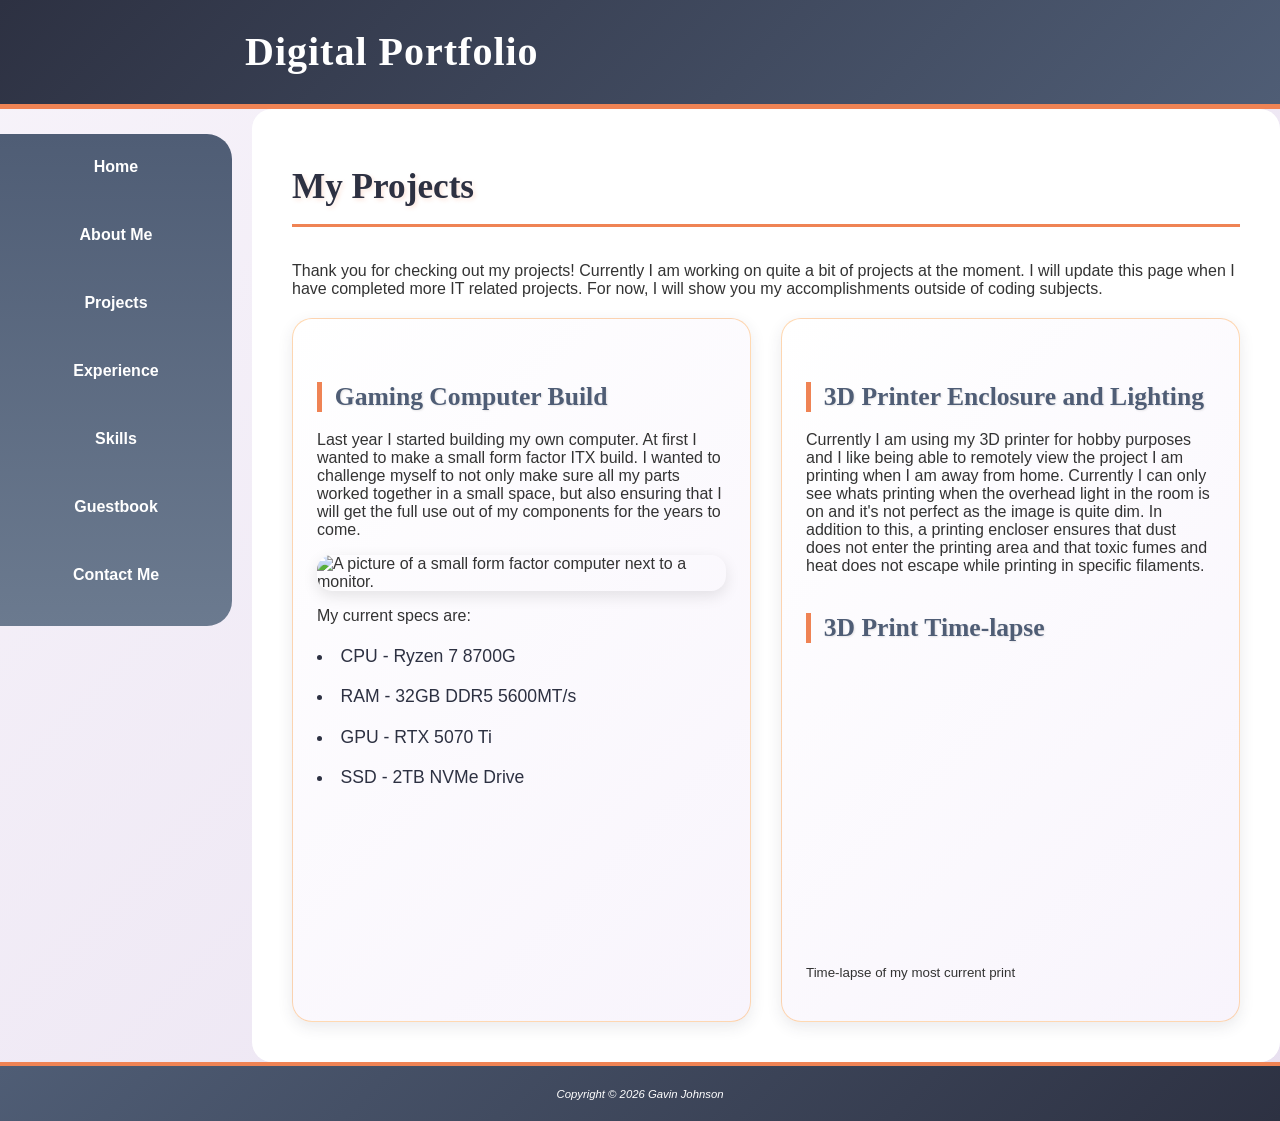
==== projects.html @ 18a4c979 "Add files via upload" ====
<!DOCTYPE html>
<html lang ="en">

<head>
    <meta charset="UTF-8">
    <title>Gavin Johnson's Portfolio :: Projects</title>
    <link rel="icon" type="image/x-icon" href="images/favicon.ico">
    <link rel="stylesheet" href="style.css">
</head>

<body>
    <header>
        <h1>Digital Portfolio</h1>
    </header>
    
    <nav><b>
            <a href="index.html">Home</a> &NonBreakingSpace;
            <a href="aboutme.html">About Me</a> &NonBreakingSpace;
            <a href="projects.html"> Projects</a> &NonBreakingSpace;
            <a href="experience.html"> Experience</a> &NonBreakingSpace;
            <a href="skills.html">Skills</a> &NonBreakingSpace;
            <a href="guestbook.html"> Guestbook</a> &NonBreakingSpace;
            <a href="contact.html"> Contact Me</a> &NonBreakingSpace;
    </b></nav>

    <main>
        <h2>My Projects</h2>
        <p>Thank you for checking out my projects! Currently I am working on quite a bit of projects at the moment. I will update this page when I have completed more IT related projects. For now, I will show you my accomplishments outside of coding subjects.</p>
        
        <div class="projects-grid">
            <div class="project-card">
                <h3>Gaming Computer Build</h3>
                <p>Last year I started building my own computer. At first I wanted to make a small form factor ITX build. I wanted to challenge myself to not only make sure all my parts worked together in a small space, but also ensuring that I will get the full use out of my components for the years to come.</p>
                <img src="images/computer.JPEG" width="256" alt="A picture of a small form factor computer next to a monitor.">
                <p>My current specs are:</p>
                    <li>CPU - Ryzen 7 8700G</li>
                    <li>RAM - 32GB DDR5 5600MT/s</li>
                    <li>GPU - RTX 5070 Ti</li>
                    <li>SSD - 2TB NVMe Drive</li>
            </div>

            <div class="project-card">
                <h3>3D Printer Enclosure and Lighting</h3>
                <p>Currently I am using my 3D printer for hobby purposes and I like being able to remotely view the project I am printing when I am away from home. Currently I can only see whats printing when the overhead light in the room is on and it's not perfect as the image is quite dim. In addition to this, a printing encloser ensures that dust does not enter the printing area and that toxic fumes and heat does not escape while printing in specific filaments.</p>
                
                <div class="video-container">
                    <h3>3D Print Time-lapse</h3>
                    <iframe
                        width="495"
                        height="280"
                        src="https://www.youtube.com/embed/M8LLNQsbLww"
                        frameborder="0" 
                        allow="accelerometer; autoplay; clipboard-write; encrypted-media; gyroscope; picture-in-picture; web-share" 
                        referrerpolicy="strict-origin-when-cross-origin" 
                        allowfullscreen>
                    </iframe>
                    <p><small>Time-lapse of my most current print</small></p>
                </div>
            </div>
        </div>
    </main>

    <footer>
        <i><small>
            Copyright &copy; 2026 Gavin Johnson <br>
        </small></i>
    </footer>
</body>
---- style.css ----
body {
    background: linear-gradient(135deg, #f7f3fa 0%, #e8e0f0 100%);
    color: #333333;
    font-family: 'Segoe UI', Arial, Helvetica, sans-serif;
    margin: 0;
    padding: 0;
    min-height: 100vh;
}

header {
    background-color: #2D3142; 
    color: #ffffff; 
    background-image: url(images/logof.png), linear-gradient(135deg, #2D3142 0%, #4F5D75 100%);
    background-position: left center;
    background-repeat: no-repeat, repeat;
    background-size: 100px, cover;
    line-height: 650%; 
    text-indent: 25px;
    text-shadow: 2px 2px 4px #00000000;
    border-bottom: 5px solid #EF8354;
    box-shadow: 0 4px 8px #00000000;
    padding-left: 220px;
    margin-bottom: 0;
    width: 100%;
    box-sizing: border-box;
}

nav {
    background: linear-gradient(180deg, #4F5D75 0%, #6B7A8F 100%);
    font-weight: bold;
    padding: 0.5em 1em;
    border-radius: 0 25px 25px 0;
    box-shadow: 0 2px 4px #ef835400;
    float: left;
    width: 200px;
    margin-top: 25px;
    margin-right: 20px;
    margin-bottom: 25px;
}

nav b {
    display: flex;
    flex-direction: column;
}

nav a {
    text-decoration: none;
    color: #ffffff;
    padding: 0.75em 1em;
    margin: 0.25em 0;
    border-radius: 25px;
    background-color: #ffffff00;
    transition: all 0.3s ease;
    text-shadow: 1px 1px 2px #00000000;
    display: block;
    text-align: center;
}

nav a:hover {
    background-color: #EF8354;
    transform: translateY(-5px);
    color: #2D3142;
}

main {
    padding: 2.5em;
    max-width: 1200px;
    background-color: #ffffff;
    border-radius: 20px;
    box-shadow: 0 10px 30px #2d314200;
    backdrop-filter: blur(5px);
    box-sizing: border-box;
    overflow: hidden;
    margin-left: 240px;
}

footer {
    background: linear-gradient(135deg, #4F5D75 0%, #2D3142 100%);
    text-align: center;
    font-size: 85%;
    padding: 1.5em;
    border-top: 4px solid #EF8354;
    color: #ffffff;
    text-shadow: 1px 1px 2px #00000000;
    box-shadow: 0 -4px 8px #00000000;
    clear: both;
    width: 100%;
    box-sizing: border-box;
}

h1 {
    font-family: Georgia, 'Times New Roman', Times, serif;
    margin: 0;
    font-size: 2.5em;
    letter-spacing: 1px;
    font-weight: 700;
}

h2 {
    color: #2D3142;
    font-family: Georgia, 'Times New Roman', Times, serif;
    padding-bottom: 0.5em;
    border-bottom: 3px solid #EF8354;
    font-size: 2.2em;
    text-shadow: 2px 2px 4px #ef835433;
    margin-top: 0.5em;
    margin-bottom: 1em;
}

h3 {
    color: #4F5D75;
    font-family: Georgia, 'Times New Roman', Times, serif;
    font-size: 1.6em;
    margin-top: 1.5em;
    margin-bottom: 0.75em;
    padding-left: 0.5em;
    border-left: 5px solid #EF8354;
    text-shadow: 1px 1px 2px rgba(0, 0, 0, 0.1);
}

ul {
    list-style-type: square;
    background: linear-gradient(135deg, #ffffff 0%, #f8f4fc 100%);
    padding: 1.5em 2.5em;
    border-radius: 15px;
    box-shadow: 0 5px 15px rgba(45, 49, 66, 0.1);
    border: 1px solid rgba(239, 131, 84, 0.3);
    margin: 1.5em 0;
    list-style-position: inside;
}

li {
    line-height: 1.8;
    margin-bottom: 0.5em;
    color: #2D3142;
    font-size: 1.1em;
}

img {
    max-width: 100%;
    height: auto;
    border-radius: 15px;
    box-shadow: 0 5px 15px rgba(0, 0, 0, 0.1);
}

.projects-grid, .skills-grid {
    display: grid;
    grid-template-columns: repeat(auto-fit, minmax(280px, 1fr));
    gap: 30px;
    margin-top: 20px;
}

.project-card, .skill-card {
    background: linear-gradient(135deg, #ffffff 0%, #f8f4fc 100%);
    border-radius: 20px;
    padding: 1.5em;
    box-shadow: 0 5px 15px rgba(45, 49, 66, 0.1);
    border: 1px solid rgba(255, 128, 0, 0.3);
}

.image-gallery {
    display: grid;
    grid-template-columns: repeat(auto-fit, minmax(250px, 1fr));
    gap: 25px;
    margin: 20px 0;
    text-align: center;
}

@media (max-width: 768px) {
    nav {
        float: none;
        width: auto;
        margin: 15px;
        border-radius: 25px;
    }
    
    nav b {
        flex-direction: row;
        flex-wrap: wrap;
        justify-content: center;
    }
    
    nav a {
        display: inline-block;
        margin: 5px;
        padding: 0.5em 1em;
    }
    
    main {
        margin: 15px;
        clear: both;
    }
    
    header {
        padding-left: 120px;
        background-size: 60px, cover;
        line-height: 400%;
    }
    
    h1 {
        font-size: 1.8em;
    }
    
    h2 {
        font-size: 1.8em;
    }
    
    h3 {
        font-size: 1.4em;
    }
}

@media (max-width: 480px) {
    header {
        padding-left: 80px;
        background-size: 50px, cover;
        text-indent: 15px;
        line-height: 300%;
    }
    
    h1 {
        font-size: 1.4em;
    }
    
    main {
        padding: 1em;
    }
    
    nav a {
        padding: 0.5em 0.8em;
        font-size: 0.9em;
    }
    
    ul, ol {
        padding: 1em 1.5em;
    }
    
    li {
        font-size: 1em;
    }
}

form{
    display: flex;
    flex-flow:column nowrap;
}

table{
    table-layout: auto;
    margin-left: auto;
    margin-right: auto;
    text-align: left;
    border-radius: 20px;
    border: 1px solid rgba(255, 128, 0, 0.3);}

td{
    padding: 5px;
}

th{
    text-align: center;
    border-bottom:  dotted 5px #EF8354;
    padding-top: 5px;
    

}

th:first-of-type{
    text-align: left;
}

caption{
    font-weight: bold;
    text-decoration: underline;
    color: #EF8354;
}
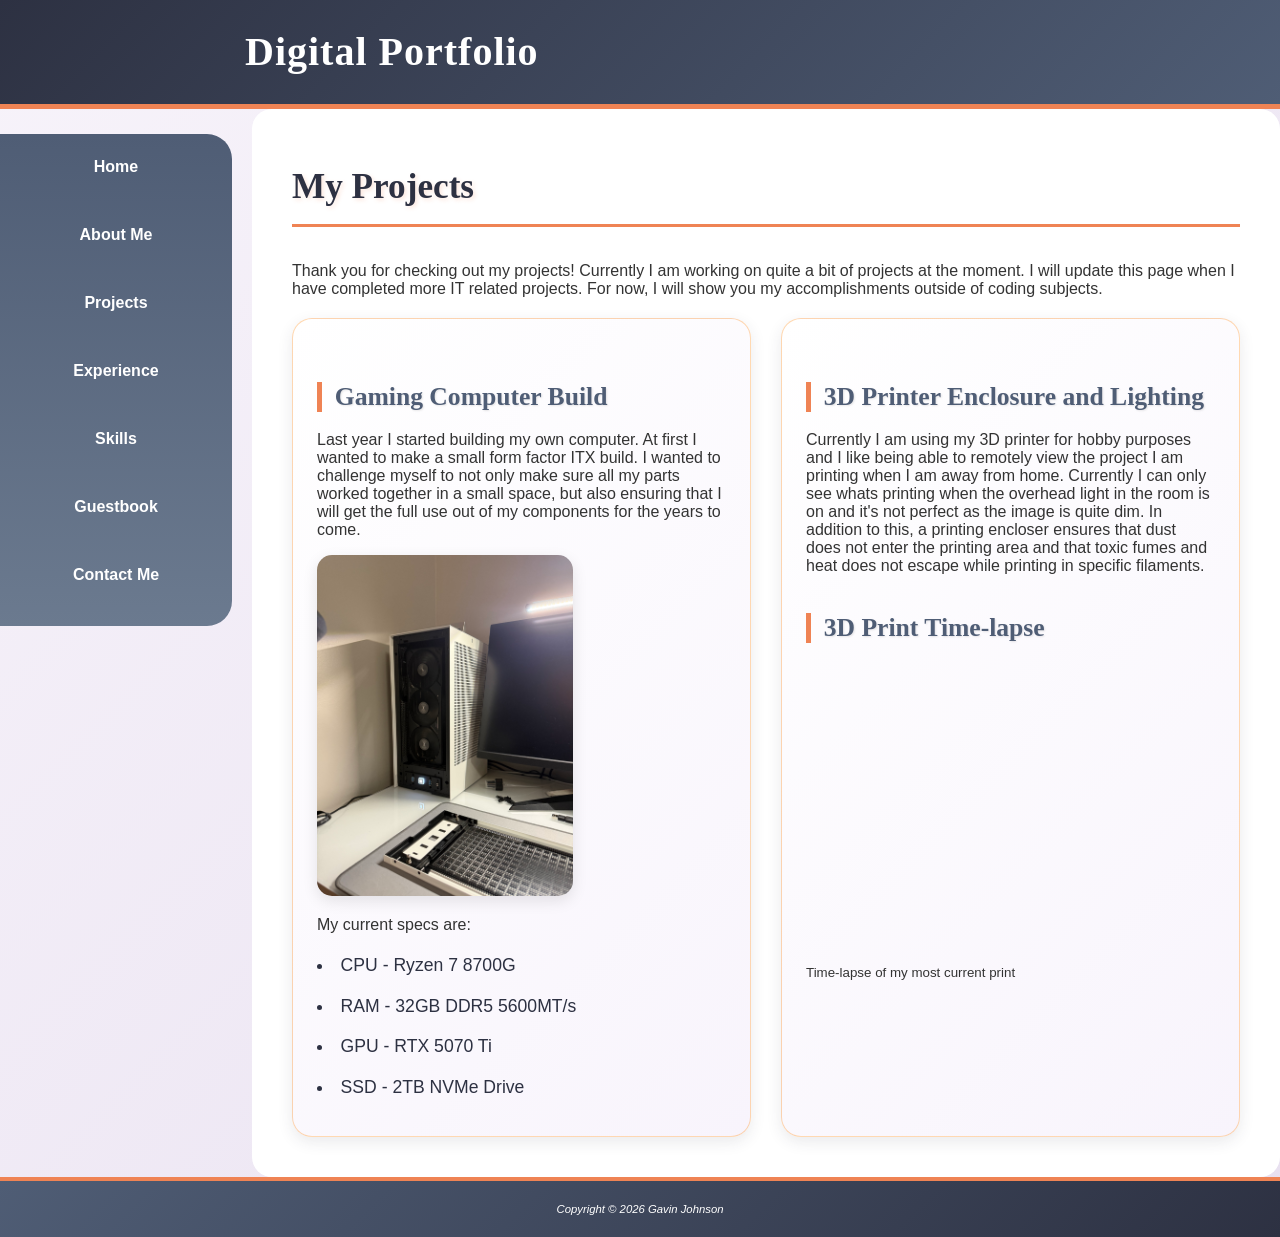
==== commit fa00531e: "Update projects.html removed the images path for the picture" ====
--- a/projects.html
+++ b/projects.html
@@ -31,7 +31,7 @@
             <div class="project-card">
                 <h3>Gaming Computer Build</h3>
                 <p>Last year I started building my own computer. At first I wanted to make a small form factor ITX build. I wanted to challenge myself to not only make sure all my parts worked together in a small space, but also ensuring that I will get the full use out of my components for the years to come.</p>
-                <img src="images/computer.JPEG" width="256" alt="A picture of a small form factor computer next to a monitor.">
+                <img src="computer.JPEG" width="256" alt="A picture of a small form factor computer next to a monitor.">
                 <p>My current specs are:</p>
                     <li>CPU - Ryzen 7 8700G</li>
                     <li>RAM - 32GB DDR5 5600MT/s</li>
@@ -65,4 +65,4 @@
             Copyright &copy; 2026 Gavin Johnson <br>
         </small></i>
     </footer>
-</body>+</body>
